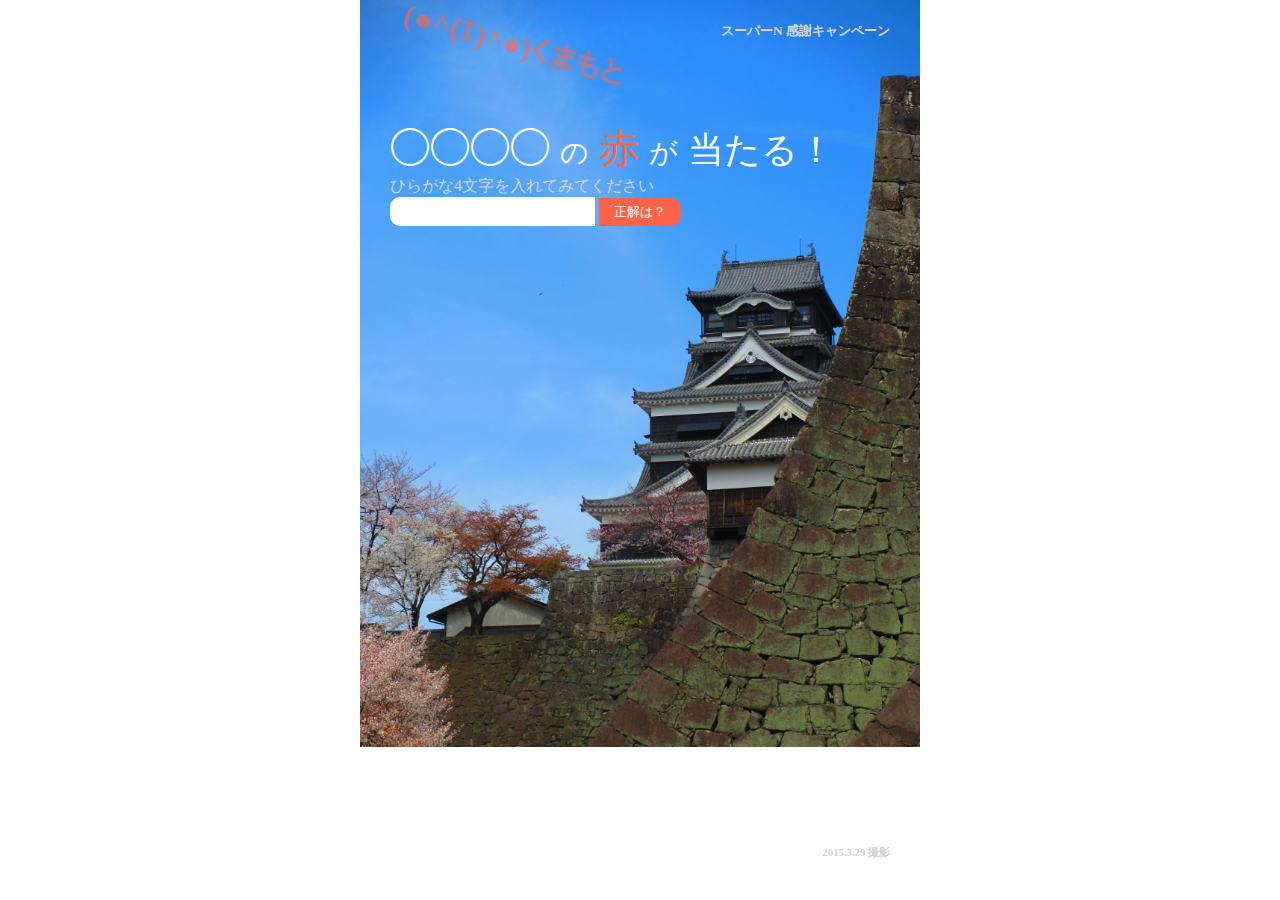
==== kumamotoRed.html @ d68b50d5 "for the contest" ====
<!DOCTYPE html>
<html lang="ja">
<head>
  <meta charset="UTF-8">
  <title>くまもとの赤</title>
 
  <link rel="stylesheet" href="kumamotoRed.css">
</head>
<body>
  <h5 align="right">スーパーN 感謝キャンペーン</h5>
    <!--<h5 align="right">\ \  祝 ＊ 籠 城 解 除  / /</h5>-->
  
  <h1 id="header" class="face">(●^(ｴ)^●)くまもと</h1>
  
  <div style="color: #FDFFFF; font-size:250%;">◯◯◯◯
 	 <span style="font-size:70%;">の</span> 
  	<span style="color: tomato;" >赤</span> 
  	<span style = "font-size:70%;">が</span>
  	<span style = "font-size:90%;"> 当たる！</span>
  </div>
  
  <div style="color: lightgray; font-size:100%;"> ひらがな4文字を入れてみてください</div> 
  
  <input type="text" id="answer" size="23" maxlength="4"/>
  <button id="assessment">正解は？</button>
		<p id="result-area" ></p>
		
  <script src="kumamotoRed.js"></script>
	    <footer>
	        <h6 align="right">2015.3.29 撮影</h6>
	    </footer>
</body>
</html>
---- kumamotoRed.css ----
body {
  width: 500px;
  height: 700px;

  background-image:url(150329shiro.JPG);
  background-repeat: no-repeat;
  background-size: 560px;
  background-position: center top;
  
  margin-right: auto;
  margin-left : auto;
}

h5 {
    color:lightgray;
  }
  
.face {
  color: #FDFFFF;　/*白は透けないまま*/
}

.back {
  color: tomato;
  opacity:0.6  /*空に少し透ける感じ*/
}

button {
  padding: 5px 15px;
  background-color: tomato;
  color: #FDFFFF;
  border-style: none;
  border-radius:0px 10px 10px 0px;
  /*右端角を丸く*/
}

input {
  height: 27px;
  border-style: none;
  border-radius:10px 0px 0px 10px;
  /*左端角を丸く*/
}

p {
    color:#FDFFFF;
}

a {           
    color:#FDFFFF;   
   }

footer {
     width: 500px;
 　 height: 50px;
      position: absolute; /*絶対位置*/
      bottom: 15px; /*下からの距離**/
     text align:center;
 }
 
h6 {
    color:lightgray;
  }
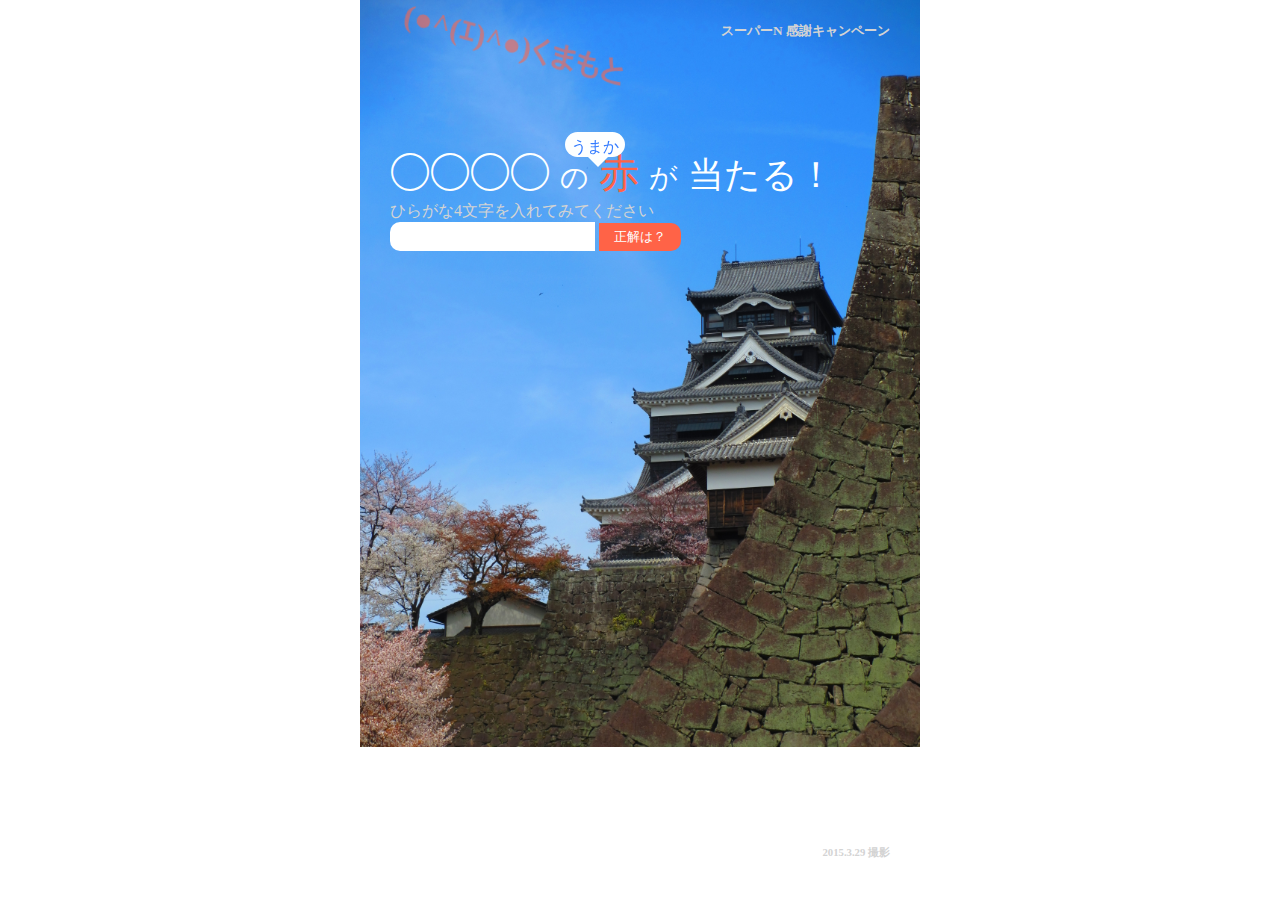
==== commit 61451c25: "Update kumamotoRed.html" ====
--- a/kumamotoRed.html
+++ b/kumamotoRed.html
@@ -2,19 +2,21 @@
 <html lang="ja">
 <head>
   <meta charset="UTF-8">
-  <title>くまもとの赤</title>
+  <title>うまか赤が当たる！</title>
+  <!--Win The Tasty Red! -->
  
   <link rel="stylesheet" href="kumamotoRed.css">
-</head>
+  </head>
+  
 <body>
   <h5 align="right">スーパーN 感謝キャンペーン</h5>
     <!--<h5 align="right">\ \  祝 ＊ 籠 城 解 除  / /</h5>-->
   
   <h1 id="header" class="face">(●^(ｴ)^●)くまもと</h1>
-  
-  <div style="color: #FDFFFF; font-size:250%;">◯◯◯◯
+  <div class="balloon">うまか</div>
+  <div style="color: #FDFFFF; font-size:250%;"> ◯◯◯◯
  	 <span style="font-size:70%;">の</span> 
-  	<span style="color: tomato;" >赤</span> 
+  	<span style="color: tomato;" > 赤</span> 
   	<span style = "font-size:70%;">が</span>
   	<span style = "font-size:90%;"> 当たる！</span>
   </div>
@@ -30,4 +32,4 @@
 	        <h6 align="right">2015.3.29 撮影</h6>
 	    </footer>
 </body>
-</html>+</html>
--- a/kumamotoRed.css
+++ b/kumamotoRed.css
@@ -22,6 +22,48 @@
 .back {
   color: tomato;
   opacity:0.6  /*空に少し透ける感じ*/
+}
+
+.balloon {
+  position: relative;
+  display: inline-block;
+  padding: 5px;
+  width: auto;
+  min-width: 50px;
+  height: 15px;
+  line-height: 20px;
+  text-align: center;
+  background-color: #FDFFFF;
+  color: rgb(51,123,255); /*写真の青に合わせたい*/
+  border: none;
+  z-index: 0;
+  border-radius: 15px 15px 15px  15px;/*丸み*/
+  left: 35%;
+  top: 11.5px;
+         
+}
+.balloon:before {  /*三角形部分*/
+  content: "";
+  position: absolute;
+  bottom: -8px; left: 50%;
+  margin-left: -9px;
+  width: 0px;
+  height: 0px;
+  border: none;
+   z-index: 0;
+}
+.balloon:after {
+  border-style: solid;
+  border-width: 11px 11px 0 11px;
+  border-color: #FDFFFF transparent transparent transparent;
+  content: "";
+  position: absolute;
+  bottom: -9.5px; left: 50%;
+  margin-left: -10px;
+  width: 0px;
+  height: 0px;
+  z-index: -1; /*重なりの一番下*/
+  left:53%;
 }
 
 button {
@@ -58,4 +100,4 @@
  
 h6 {
     color:lightgray;
-  }+  }
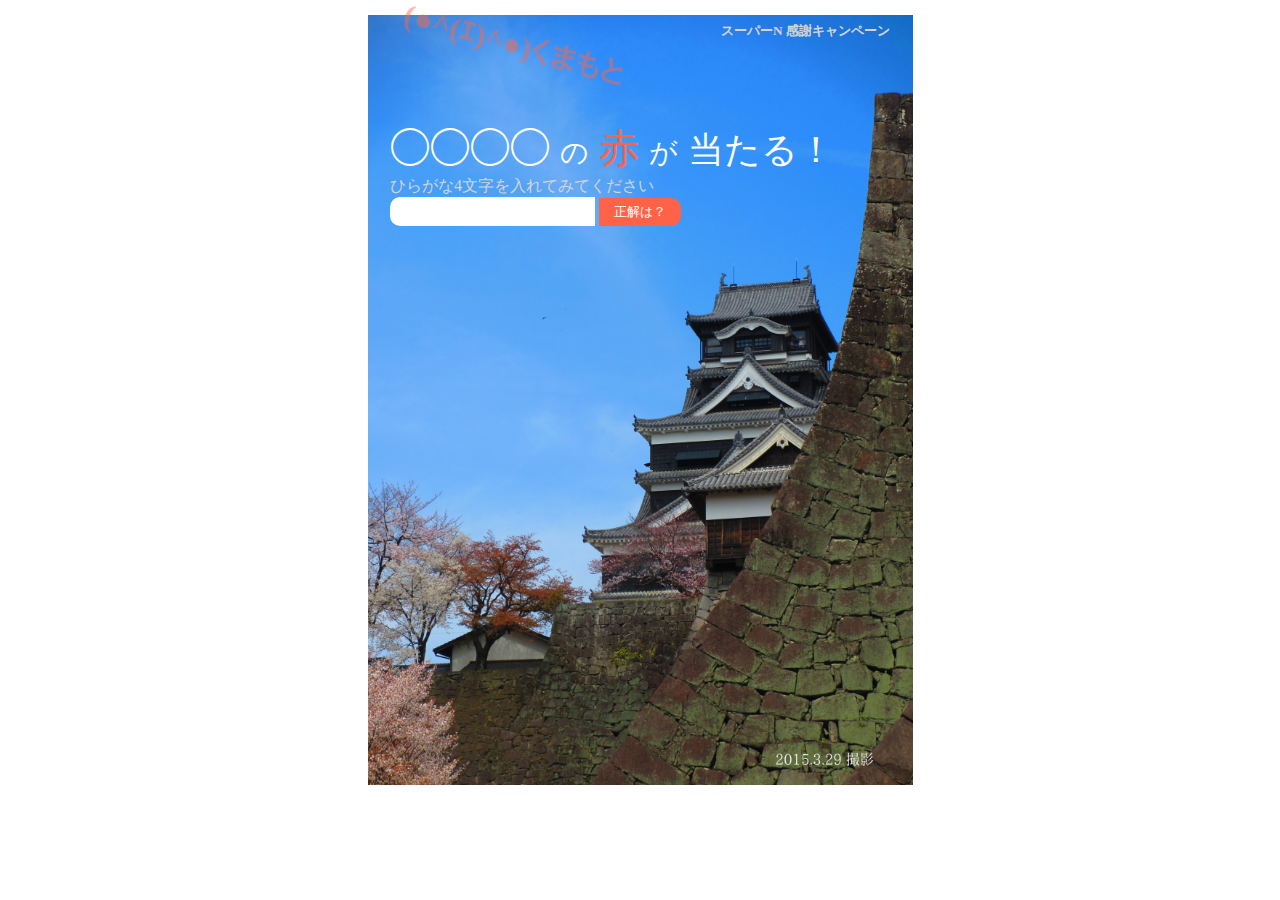
==== commit 73594aa9: "Add files via upload" ====
--- a/kumamotoRed.html
+++ b/kumamotoRed.html
@@ -2,7 +2,7 @@
 <html lang="ja">
 <head>
   <meta charset="UTF-8">
-  <title>うまか赤が当たる！</title>
+  <title>◯◯◯◯の赤が当たる！</title>
   <!--Win The Tasty Red! -->
  
   <link rel="stylesheet" href="kumamotoRed.css">
@@ -13,8 +13,8 @@
     <!--<h5 align="right">\ \  祝 ＊ 籠 城 解 除  / /</h5>-->
   
   <h1 id="header" class="face">(●^(ｴ)^●)くまもと</h1>
-  <div class="balloon">うまか</div>
-  <div style="color: #FDFFFF; font-size:250%;"> ◯◯◯◯
+ <!-- <div class="balloon rotated">うまか~</div> -->
+  <div style="color: #FDFFFF; font-size:250%;">◯◯◯◯
  	 <span style="font-size:70%;">の</span> 
   	<span style="color: tomato;" > 赤</span> 
   	<span style = "font-size:70%;">が</span>
@@ -28,8 +28,6 @@
 		<p id="result-area" ></p>
 		
   <script src="kumamotoRed.js"></script>
-	    <footer>
-	        <h6 align="right">2015.3.29 撮影</h6>
-	    </footer>
+	   
 </body>
-</html>
+</html>--- a/kumamotoRed.css
+++ b/kumamotoRed.css
@@ -1,31 +1,35 @@
 body {
+
   width: 500px;
   height: 700px;
 
   background-image:url(150329shiro.JPG);
   background-repeat: no-repeat;
-  background-size: 560px;
-  background-position: center top;
+  background-size: 545px 770px;
+  background-position: center top 15px;
+
   
   margin-right: auto;
   margin-left : auto;
 }
+
 
 h5 {
     color:lightgray;
   }
   
 .face {
-  color: #FDFFFF;　/*白は透けないまま*/
-}
+  color: #FDFFFF;
+  opacity:0.6   /*空に少し透ける感じ*/
+  }      
 
 .back {
   color: tomato;
-  opacity:0.6  /*空に少し透ける感じ*/
+  opacity:0.5       /*透ける*/
 }
 
-.balloon {
-  position: relative;
+/*.balloon {           /*ふきだし部分*/
+/*  position: relative;
   display: inline-block;
   padding: 5px;
   width: auto;
@@ -34,16 +38,15 @@
   line-height: 20px;
   text-align: center;
   background-color: #FDFFFF;
-  color: rgb(51,123,255); /*写真の青に合わせたい*/
-  border: none;
+  color: rgb(51,123,255); /*写真の空の青に合わせたい*/
+/*  border: none;
   z-index: 0;
-  border-radius: 15px 15px 15px  15px;/*丸み*/
-  left: 35%;
+  border-radius: 15px 15px 15px  15px;     /*丸み*/
+/*  left: 35%;
   top: 11.5px;
-         
 }
-.balloon:before {  /*三角形部分*/
-  content: "";
+.balloon:before {         /*三角形部分*/
+ /* content: "";
   position: absolute;
   bottom: -8px; left: 50%;
   margin-left: -9px;
@@ -62,42 +65,35 @@
   margin-left: -10px;
   width: 0px;
   height: 0px;
-  z-index: -1; /*重なりの一番下*/
-  left:53%;
+  z-index: -1;      /*重なりの一番下*/
+/*  left:45%;
 }
+.rotated {
+  transform: rotate(-15deg);     /* 少し傾ける*/
+/*  }*/
 
-button {
+
+button {     /*右端角を丸く*/
   padding: 5px 15px;
   background-color: tomato;
   color: #FDFFFF;
   border-style: none;
   border-radius:0px 10px 10px 0px;
-  /*右端角を丸く*/
 }
 
-input {
+input {       /*左端角を丸く*/
   height: 27px;
   border-style: none;
   border-radius:10px 0px 0px 10px;
-  /*左端角を丸く*/
 }
 
 p {
     color:#FDFFFF;
+     /*position: relative; 
+     top:-10px; */
 }
 
 a {           
     color:#FDFFFF;   
    }
 
-footer {
-     width: 500px;
- 　 height: 50px;
-      position: absolute; /*絶対位置*/
-      bottom: 15px; /*下からの距離**/
-     text align:center;
- }
- 
-h6 {
-    color:lightgray;
-  }
